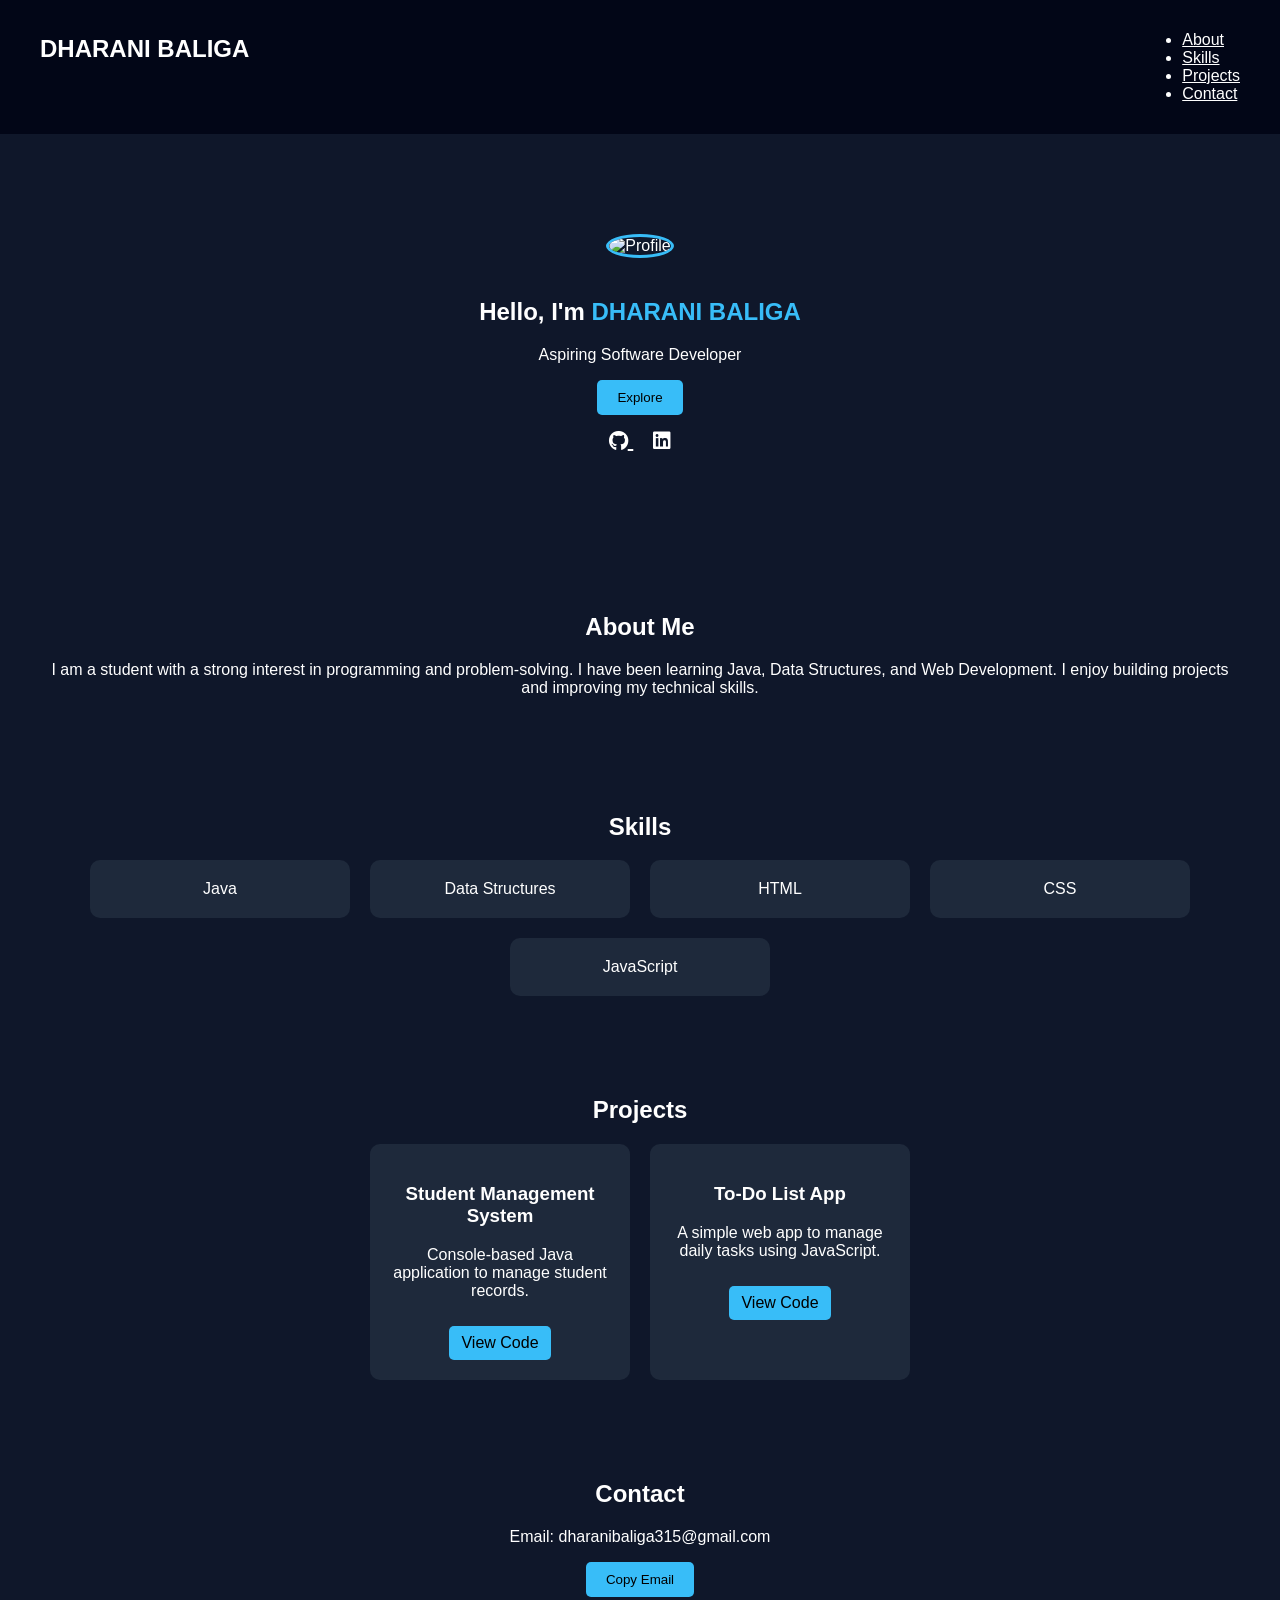
==== index.html @ 48bcc6c2 "Add files via upload" ====
<!DOCTYPE html>
<html lang="en">
<head>
    <meta charset="UTF-8">
    <meta name="viewport" content="width=device-width, initial-scale=1.0">
    <title>Dharani Baliga Portfolio</title>
    <link rel="stylesheet" href="style.css">

    <!-- Icons (Font Awesome CDN) -->
    <link rel="stylesheet" href="https://cdnjs.cloudflare.com/ajax/libs/font-awesome/6.0.0/css/all.min.css">
</head>
<body>

    <!-- Navbar -->
    <nav>
        <h2>DHARANI BALIGA</h2>
        <ul>
            <li><a href="#about">About</a></li>
            <li><a href="#skills">Skills</a></li>
            <li><a href="#projects">Projects</a></li>
            <li><a href="#contact">Contact</a></li>
        </ul>
    </nav>

    <!-- Hero -->
    <section class="hero">
        <img src="profile.jpg" alt="Profile" class="profile-img">
        <h1>Hello, I'm <span>DHARANI BALIGA</span></h1>
        <p>Aspiring Software Developer</p>
        <button onclick="showMessage()">Explore</button>

        <!-- Social Icons -->
       <div class="socials">
    <a href="https://github.com/Dharani42426/Dharani" target="_blank">
        <i class="fab fa-github"></i>
    </a>

    <a href="https://www.linkedin.com/in/dharani-baliga-2b371a34a/" target="_blank">
        <i class="fab fa-linkedin"></i>
    </a>
</div>
    </section>

    <!-- About -->
    <section id="about">
        <h2>About Me</h2>
        <p>
            I am a student with a strong interest in programming and problem-solving.
            I have been learning Java, Data Structures, and Web Development.
            I enjoy building projects and improving my technical skills.
        </p>
    </section>

    <!-- Skills -->
    <section id="skills">
        <h2>Skills</h2>
        <div class="cards">
            <div class="card">Java</div>
            <div class="card">Data Structures</div>
            <div class="card">HTML</div>
            <div class="card">CSS</div>
            <div class="card">JavaScript</div>
        </div>
    </section>

    <!-- Projects -->
    <section id="projects">
        <h2>Projects</h2>
        <div class="cards">

            <div class="card">
                <h3>Student Management System</h3>
                <p>Console-based Java application to manage student records.</p>
                <a href="#" target="_blank" class="btn">View Code</a>
            </div>

            <div class="card">
                <h3>To-Do List App</h3>
                <p>A simple web app to manage daily tasks using JavaScript.</p>
                <a href="#" target="_blank" class="btn">View Code</a>
            </div>

        </div>
    </section>

    <!-- Contact -->
    <section id="contact">
        <h2>Contact</h2>
        <p>Email: dharanibaliga315@gmail.com</p>
        <button onclick="copyEmail()">Copy Email</button>
    </section>

    <script src="script.js"></script>
</body>
</html>
---- style.css ----
html {
    scroll-behavior: smooth;
}

body {
    margin: 0;
    font-family: Arial, sans-serif;
    background: #0f172a;
    color: white;
}

/* Navbar */
nav {
    display: flex;
    justify-content: space-between;
    padding: 15px 40px;
    background: #020617;
    position: sticky;
    top: 0;
}

/* Profile Image */
.profile-img {
    width: 120px;
    border-radius: 50%;
    margin-bottom: 20px;
    border: 3px solid #38bdf8;
}

/* Social Icons */
.socials {
    margin-top: 15px;
}

.socials a {
    color: white;
    margin: 0 10px;
    font-size: 20px;
    transition: 0.3s;
}

.socials a:hover {
    color: #38bdf8;
}

/* Hero */
.hero {
    text-align: center;
    padding: 100px 20px;
}

.hero span {
    color: #38bdf8;
}

button {
    padding: 10px 20px;
    border: none;
    background: #38bdf8;
    color: black;
    cursor: pointer;
    border-radius: 5px;
}

/* Sections */
section {
    padding: 40px;
    text-align: center;
    opacity: 0;
    transform: translateY(20px);
    transition: 0.6s;
}

section.show {
    opacity: 1;
    transform: translateY(0);
}

/* Cards */
.cards {
    display: flex;
    justify-content: center;
    gap: 20px;
    flex-wrap: wrap;
}

.card {
    background: #1e293b;
    padding: 20px;
    border-radius: 10px;
    width: 220px;
    transition: 0.3s;
}

.card:hover {
    transform: translateY(-5px);
}

/* Buttons */
.btn {
    display: inline-block;
    margin-top: 10px;
    padding: 8px 12px;
    background: #38bdf8;
    color: black;
    text-decoration: none;
    border-radius: 5px;
}
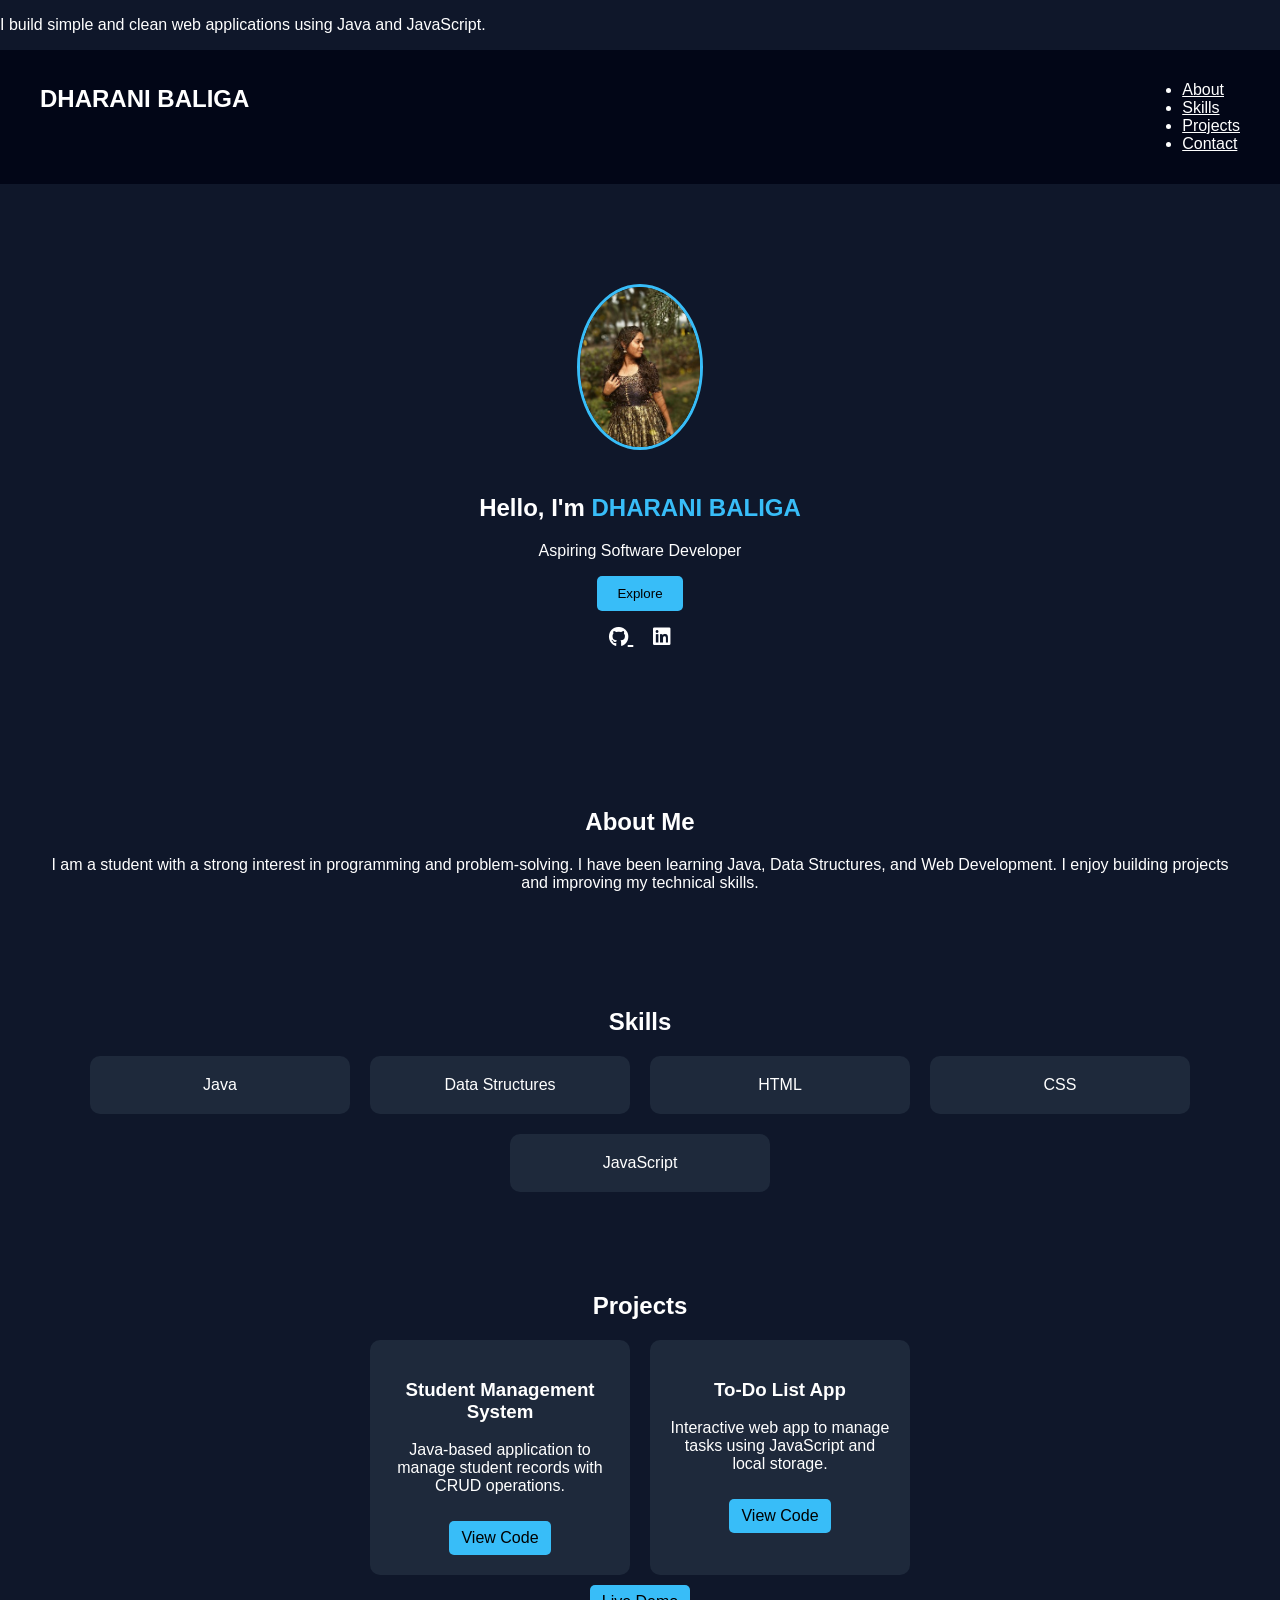
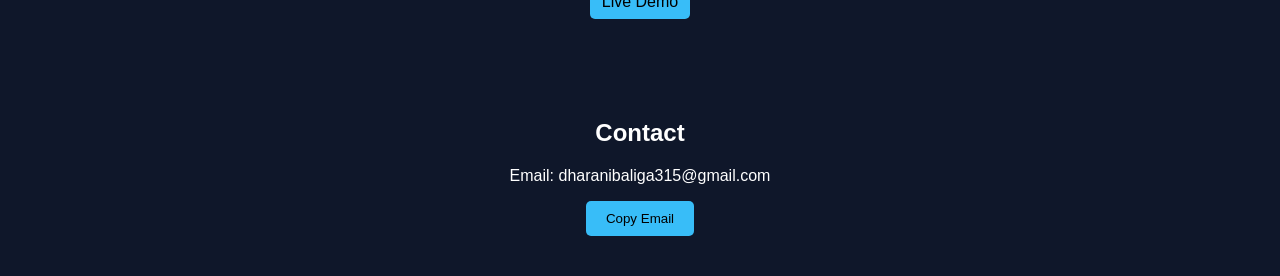
==== commit 3651c219: "Update index.html" ====
--- a/index.html
+++ b/index.html
@@ -5,6 +5,7 @@
     <meta name="viewport" content="width=device-width, initial-scale=1.0">
     <title>Dharani Baliga Portfolio</title>
     <link rel="stylesheet" href="style.css">
+    <p>I build simple and clean web applications using Java and JavaScript.</p>
 
     <!-- Icons (Font Awesome CDN) -->
     <link rel="stylesheet" href="https://cdnjs.cloudflare.com/ajax/libs/font-awesome/6.0.0/css/all.min.css">
@@ -69,18 +70,20 @@
         <div class="cards">
 
             <div class="card">
-                <h3>Student Management System</h3>
-                <p>Console-based Java application to manage student records.</p>
-                <a href="#" target="_blank" class="btn">View Code</a>
+               <h3>Student Management System</h3>
+                <p>Java-based application to manage student records with CRUD operations.</p>
+                 <a href="#" target="_blank" class="btn">View Code</a>
             </div>
 
             <div class="card">
-                <h3>To-Do List App</h3>
-                <p>A simple web app to manage daily tasks using JavaScript.</p>
+               <h3>To-Do List App</h3>
+                <p>Interactive web app to manage tasks using JavaScript and local storage.</p>
                 <a href="#" target="_blank" class="btn">View Code</a>
             </div>
-
         </div>
+                  <a href="https://dharani42426.github.io/portfolio-website/" target="_blank" class="btn">
+    Live Demo
+</a>
     </section>
 
     <!-- Contact -->
@@ -92,4 +95,4 @@
 
     <script src="script.js"></script>
 </body>
-</html>+</html>
